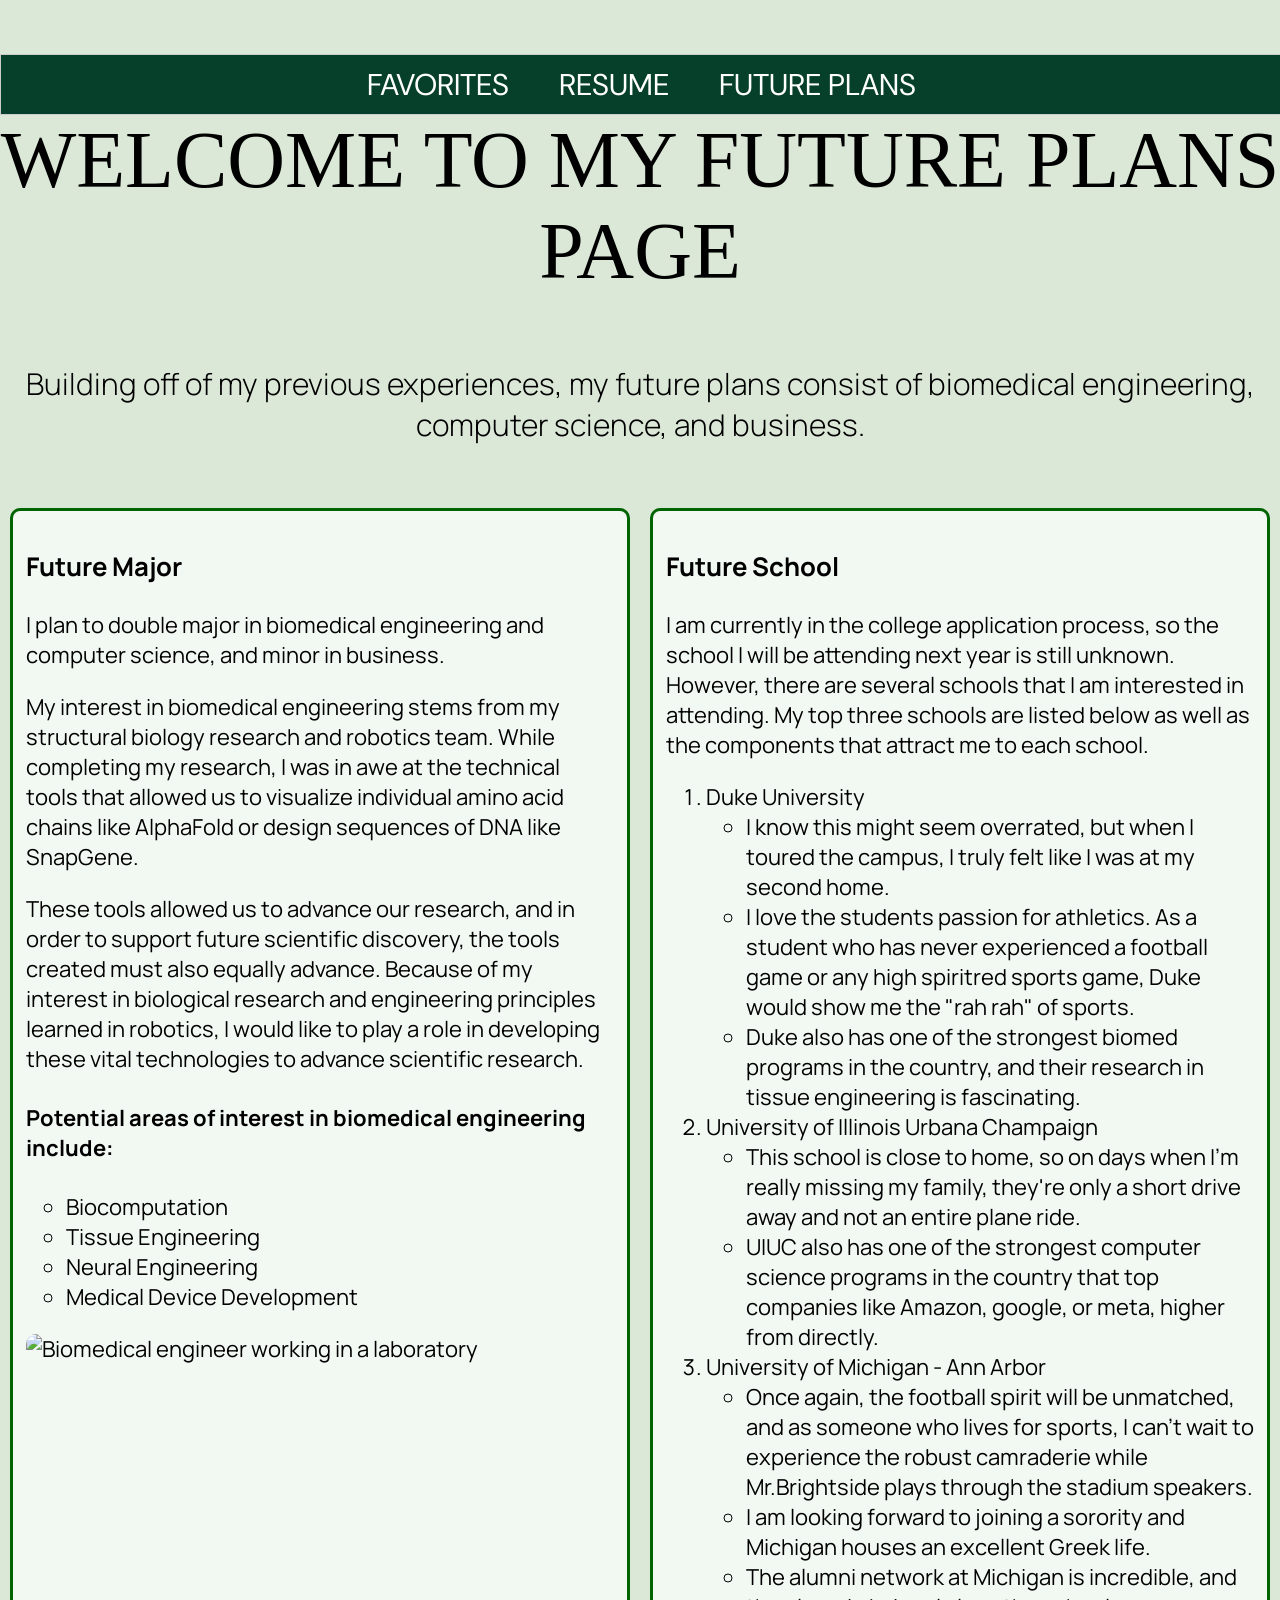
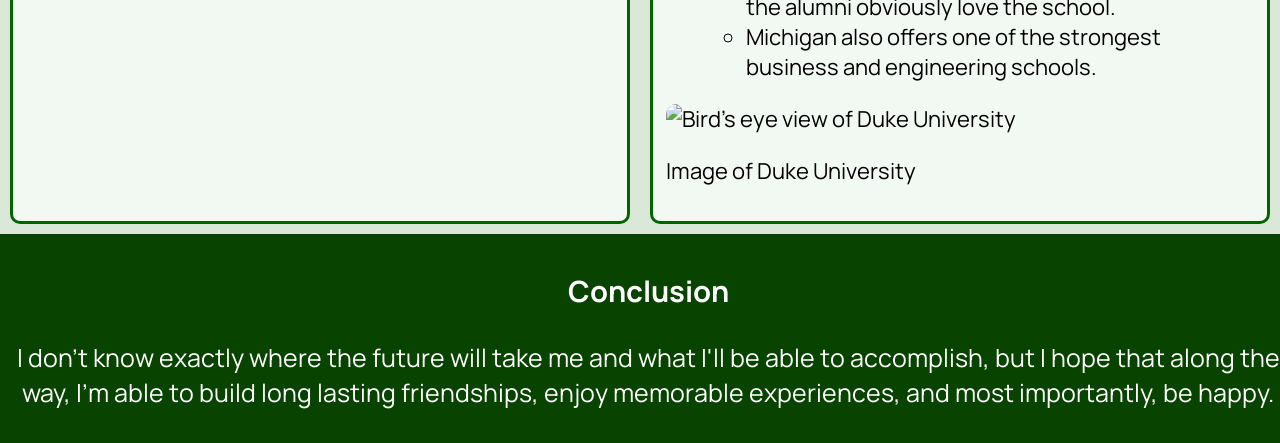
==== future.html @ c61ae165 "Create future.html" ====
<!DOCTYPE html>
<html lang="en">

  <head>
    <meta charset="UTF-8">
    <title>Future Plans</title>
    <link rel="stylesheet" type="text/css" href="css/futureStyle.css">
    <link rel="preconnect" href="https://fonts.googleapis.com">
    <link rel="preconnect" href="https://fonts.gstatic.com" crossorigin>
    <link href="https://fonts.googleapis.com/css2?family=Cormorant+Garamond:ital,wght@0,300..700;1,300..700&family=DM+Sans:ital,opsz,wght@0,9..40,100..1000;1,9..40,100..1000&family=Manrope:wght@200..800&family=Roboto+Condensed:ital,wght@0,100..900;1,100..900&display=swap" rel="stylesheet">
  </head>

  <body>
    <header>
      <nav id="main-nav">
        <ul>
          <li><a href="index.html">FAVORITES</a></li>
          <li><a href="resume.html">RESUME</a></li>
          <li><a href="future.html">FUTURE PLANS</a></li>
        </ul>
      </nav>
      <h1 id="title">WELCOME TO MY FUTURE PLANS PAGE</h1>
      <h4 id="blurb">Building off of my previous experiences, my future plans consist of biomedical engineering, computer science, and business.</h4>
    </header>

    <div class="flex-container">
      <div id="first-box">
        <h3>Future Major</h3>
        <p>I plan to double major in biomedical engineering and computer science, and minor in business.</p>
        <p>My interest in biomedical engineering stems from my structural biology research and robotics team. While completing my research, I was in awe at the technical tools that allowed us to visualize individual amino acid chains like AlphaFold or design sequences of DNA like SnapGene.</p>
        <p>These tools allowed us to advance our research, and in order to support future scientific discovery, the tools created must also equally advance. Because of my interest in biological research and engineering principles learned in robotics, I would like to play a role in developing these vital technologies to advance scientific research.</p>
        <h4>Potential areas of interest in biomedical engineering include:</h4>
        <ul>
          <li>Biocomputation</li>
          <li>Tissue Engineering</li>
          <li>Neural Engineering</li>
          <li>Medical Device Development</li>
        </ul>
        <img class="image-bio" src="AdobeStock_464625345-300x200.jpg" alt="Biomedical engineer working in a laboratory">
      </div>

      <div id="second">
        <h3>Future School</h3>
        <p>I am currently in the college application process, so the school I will be attending next year is still unknown. However, there are several schools that I am interested in attending. My top three schools are listed below as well as the components that attract me to each school.</p>
        <ol>
          <li>Duke University
            <ul>
              <li>I know this might seem overrated, but when I toured the campus, I truly felt like I was at my second home.</li>
              <li>I love the students passion for athletics. As a student who has never experienced a football game or any high spiritred sports game, Duke would show me the "rah rah" of sports.</li>
              <li>Duke also has one of the strongest biomed programs in the country, and their research in tissue engineering is fascinating.</li>
            </ul>
          </li>
          <li>University of Illinois Urbana Champaign
            <ul>
              <li>This school is close to home, so on days when I'm really missing my family, they're only a short drive away and not an entire plane ride.</li>
              <li>UIUC also has one of the strongest computer science programs in the country that top companies like Amazon, google, or meta, higher from directly.</li>
            </ul>
          </li>
          <li>University of Michigan - Ann Arbor
            <ul>
              <li>Once again, the football spirit will be unmatched, and as someone who lives for sports, I can't wait to experience the robust camraderie while Mr.Brightside plays through the stadium speakers.</li>
              <li>I am looking forward to joining a sorority and Michigan houses an excellent Greek life.</li>
              <li>The alumni network at Michigan is incredible, and the alumni obviously love the school.</li>
              <li>Michigan also offers one of the strongest business and engineering schools.</li>
            </ul>
          </li>
        </ol>
        <img class="image-duke" src="25-Duke-University-scaled.jpeg" alt="Bird's eye view of Duke University">
        <p>Image of Duke University</p>
      </div>
    </div>

    <footer>
      <h3>Conclusion</h3>
      <p>I don't know exactly where the future will take me and what I'll be able to accomplish, but I hope that along the way, I'm able to build long lasting friendships, enjoy memorable experiences, and most importantly, be happy.</p>
    </footer>
  </body>
</html>
---- css/futureStyle.css ----
#main-nav {
    border: 1px solid #ccc;
    width: 100%;
    background-color: #06402B;
    float: left;
}

#main-nav ul {
    float: left;
    list-style-type: none;
    margin: 0;
    padding: 0;
    position: relative;
    left: 50%;
}

#main-nav ul li {
    float: left;
    position: relative;
    right: 50%;
}

ul {
    list-style-type: circle;
}

#main-nav ul li a {
    padding: 10px 25px;
    display: block;
    text-decoration: none;
    color: white;
    font-family: 'DM Sans';
    font-size: 30px;
}

#main-nav ul li a:hover {
    background-color: #486856;
}

#title {
    font-size: 80px;
    text-align: center;
    padding-top: 4%;
    font-family: 'Georgia';
    font-weight: 400;
}

#blurb {
    font-size: 30px;
    text-align: center;
    font-family: 'Manrope';
    font-weight: 300;
    padding: 1%;
}

footer {
    position: relative;
    bottom: 0;
    left: 0;
    width: 100%;
    background-color: #084400;
    padding: 8px;
    text-align: center;
    z-index: 1000;
    color: white;
    font-family: 'Manrope';
    font-size: 25px;
}

div.flex-container {
    display: flex;
    flex-direction: row;
}

div.flex-container > div {
    margin: 10px;
}

@media screen and (max-width:600px) {
    div.flex-container {
        flex-direction: column;
    }
}

#first-box {
    background-color: #f2f8f2;
    width: 50%;
    padding: 1%;
    border-radius: 10px;
    border-style: solid;
    border-color: darkgreen;
    font-family: 'Manrope';
    list-style-type: circle;
    font-size: 22px;
}



#second{
    background-color: #f2f8f2;
    width: 50%;
    padding: 1%;
    border-radius: 10px;
    border-style: solid;
    border-color: darkgreen;
    font-family: 'Manrope';
    font-size: 22px;
}

body {
    margin: 0;
    padding: 0;
    background-color: #dbe8d7;
}

.image-bio {
    width: 100%;
    border-radius: 10px;
}

.image-duke {
    width: 100%;
    border-radius: 10px;
}
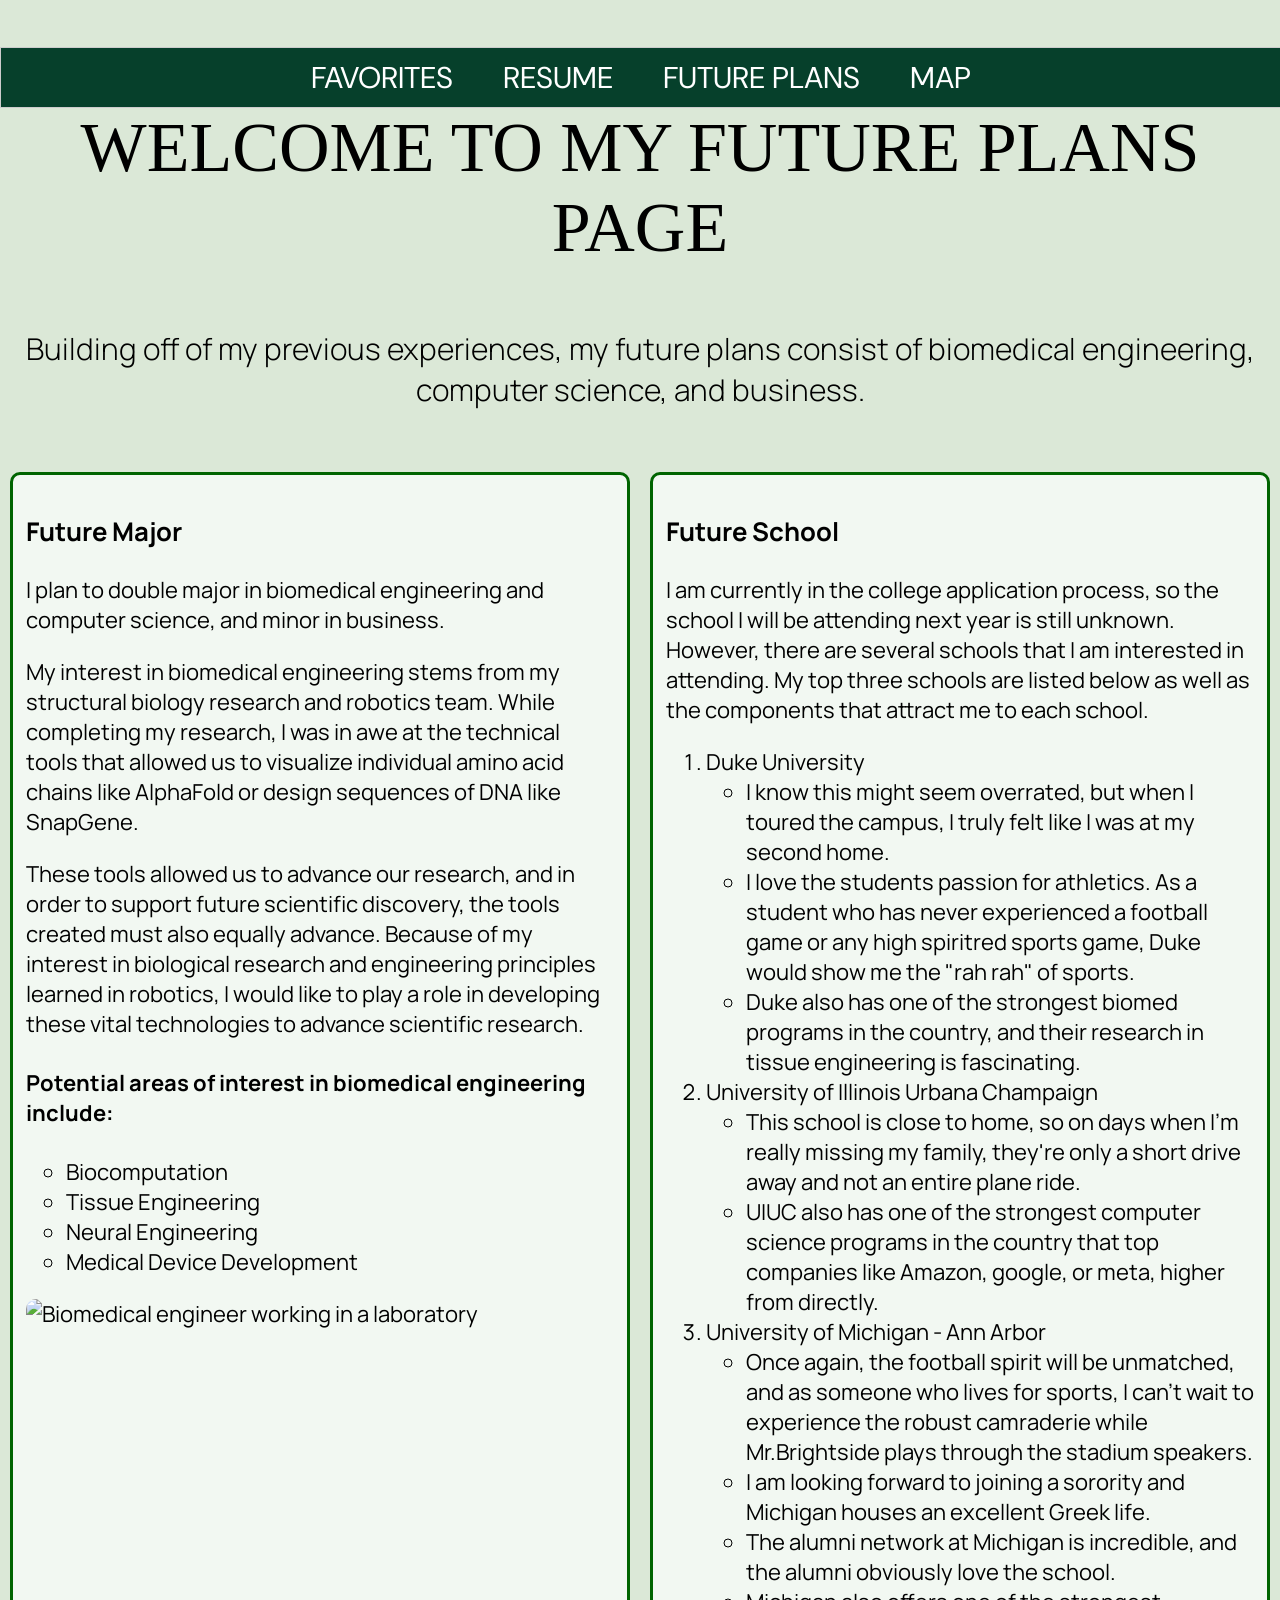
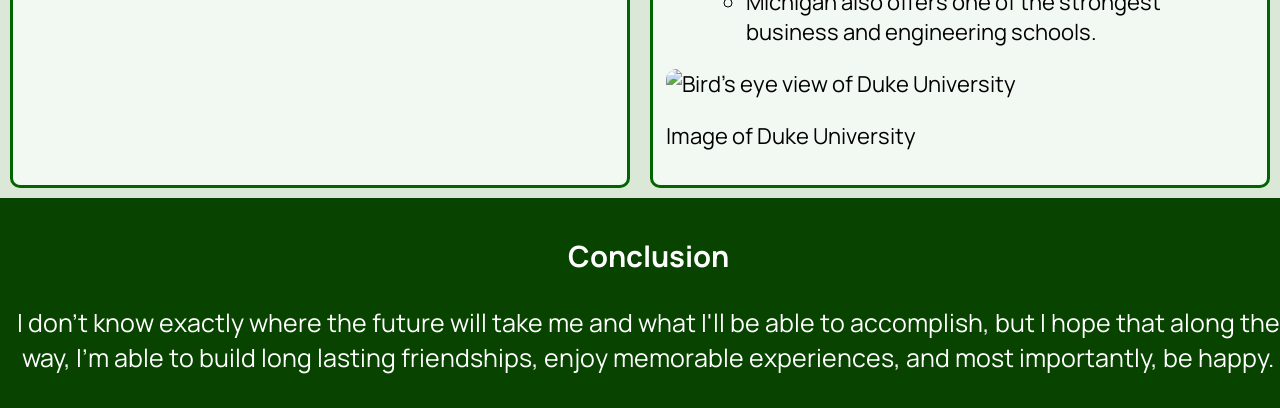
==== commit 3bbcc214: "updates" ====
--- a/future.html
+++ b/future.html
@@ -17,6 +17,7 @@
           <li><a href="index.html">FAVORITES</a></li>
           <li><a href="resume.html">RESUME</a></li>
           <li><a href="future.html">FUTURE PLANS</a></li>
+          <li><a href="map.html">MAP</a></li>
         </ul>
       </nav>
       <h1 id="title">WELCOME TO MY FUTURE PLANS PAGE</h1>
--- a/css/futureStyle.css
+++ b/css/futureStyle.css
@@ -1,127 +1,127 @@
 
 #main-nav {
-    border: 1px solid #ccc;
-    width: 100%;
-    background-color: #06402B;
-    float: left;
+  border: 1px solid #ccc;
+  width: 100%;
+  background-color: #06402B;
+  float: left;
 }
 
 #main-nav ul {
-    float: left;
-    list-style-type: none;
-    margin: 0;
-    padding: 0;
-    position: relative;
-    left: 50%;
+  float: left;
+  list-style-type: none;
+  margin: 0;
+  padding: 0;
+  position: relative;
+  left: 50%;
 }
 
 #main-nav ul li {
-    float: left;
-    position: relative;
-    right: 50%;
+  float: left;
+  position: relative;
+  right: 50%;
 }
 
 ul {
-    list-style-type: circle;
+  list-style-type: circle;
 }
 
 #main-nav ul li a {
-    padding: 10px 25px;
-    display: block;
-    text-decoration: none;
-    color: white;
-    font-family: 'DM Sans';
-    font-size: 30px;
+  padding: 10px 25px;
+  display: block;
+  text-decoration: none;
+  color: white;
+  font-family: 'DM Sans';
+  font-size: 30px;
 }
 
 #main-nav ul li a:hover {
-    background-color: #486856;
+  background-color: #486856;
 }
 
 #title {
-    font-size: 80px;
-    text-align: center;
-    padding-top: 4%;
-    font-family: 'Georgia';
-    font-weight: 400;
+  font-size: 70px;
+  text-align: center;
+  padding-top: 4%;
+  font-family: 'Georgia';
+  font-weight: 400;
 }
 
 #blurb {
-    font-size: 30px;
-    text-align: center;
-    font-family: 'Manrope';
-    font-weight: 300;
-    padding: 1%;
+  font-size: 30px;
+  text-align: center;
+  font-family: 'Manrope';
+  font-weight: 300;
+  padding: 1%;
 }
 
 footer {
-    position: relative;
-    bottom: 0;
-    left: 0;
-    width: 100%;
-    background-color: #084400;
-    padding: 8px;
-    text-align: center;
-    z-index: 1000;
-    color: white;
-    font-family: 'Manrope';
-    font-size: 25px;
+  position: relative;
+  bottom: 0;
+  left: 0;
+  width: 100%;
+  background-color: #084400;
+  padding: 8px;
+  text-align: center;
+  z-index: 1000;
+  color: white;
+  font-family: 'Manrope';
+  font-size: 25px;
 }
 
 div.flex-container {
-    display: flex;
-    flex-direction: row;
+  display: flex;
+  flex-direction: row;
 }
 
 div.flex-container > div {
-    margin: 10px;
+  margin: 10px;
 }
 
 @media screen and (max-width:600px) {
-    div.flex-container {
-        flex-direction: column;
-    }
+  div.flex-container {
+      flex-direction: column;
+  }
 }
 
 #first-box {
-    background-color: #f2f8f2;
-    width: 50%;
-    padding: 1%;
-    border-radius: 10px;
-    border-style: solid;
-    border-color: darkgreen;
-    font-family: 'Manrope';
-    list-style-type: circle;
-    font-size: 22px;
+  background-color: #f2f8f2;
+  width: 50%;
+  padding: 1%;
+  border-radius: 10px;
+  border-style: solid;
+  border-color: darkgreen;
+  font-family: 'Manrope';
+  list-style-type: circle;
+  font-size: 22px;
 }
 
 
 
 #second{
-    background-color: #f2f8f2;
-    width: 50%;
-    padding: 1%;
-    border-radius: 10px;
-    border-style: solid;
-    border-color: darkgreen;
-    font-family: 'Manrope';
-    font-size: 22px;
+  background-color: #f2f8f2;
+  width: 50%;
+  padding: 1%;
+  border-radius: 10px;
+  border-style: solid;
+  border-color: darkgreen;
+  font-family: 'Manrope';
+  font-size: 22px;
 }
 
 body {
-    margin: 0;
-    padding: 0;
-    background-color: #dbe8d7;
+  margin: 0;
+  padding: 0;
+  background-color: #dbe8d7;
 }
 
 .image-bio {
-    width: 100%;
-    border-radius: 10px;
+  width: 100%;
+  border-radius: 10px;
 }
 
 .image-duke {
-    width: 100%;
-    border-radius: 10px;
+  width: 100%;
+  border-radius: 10px;
 }
 
 
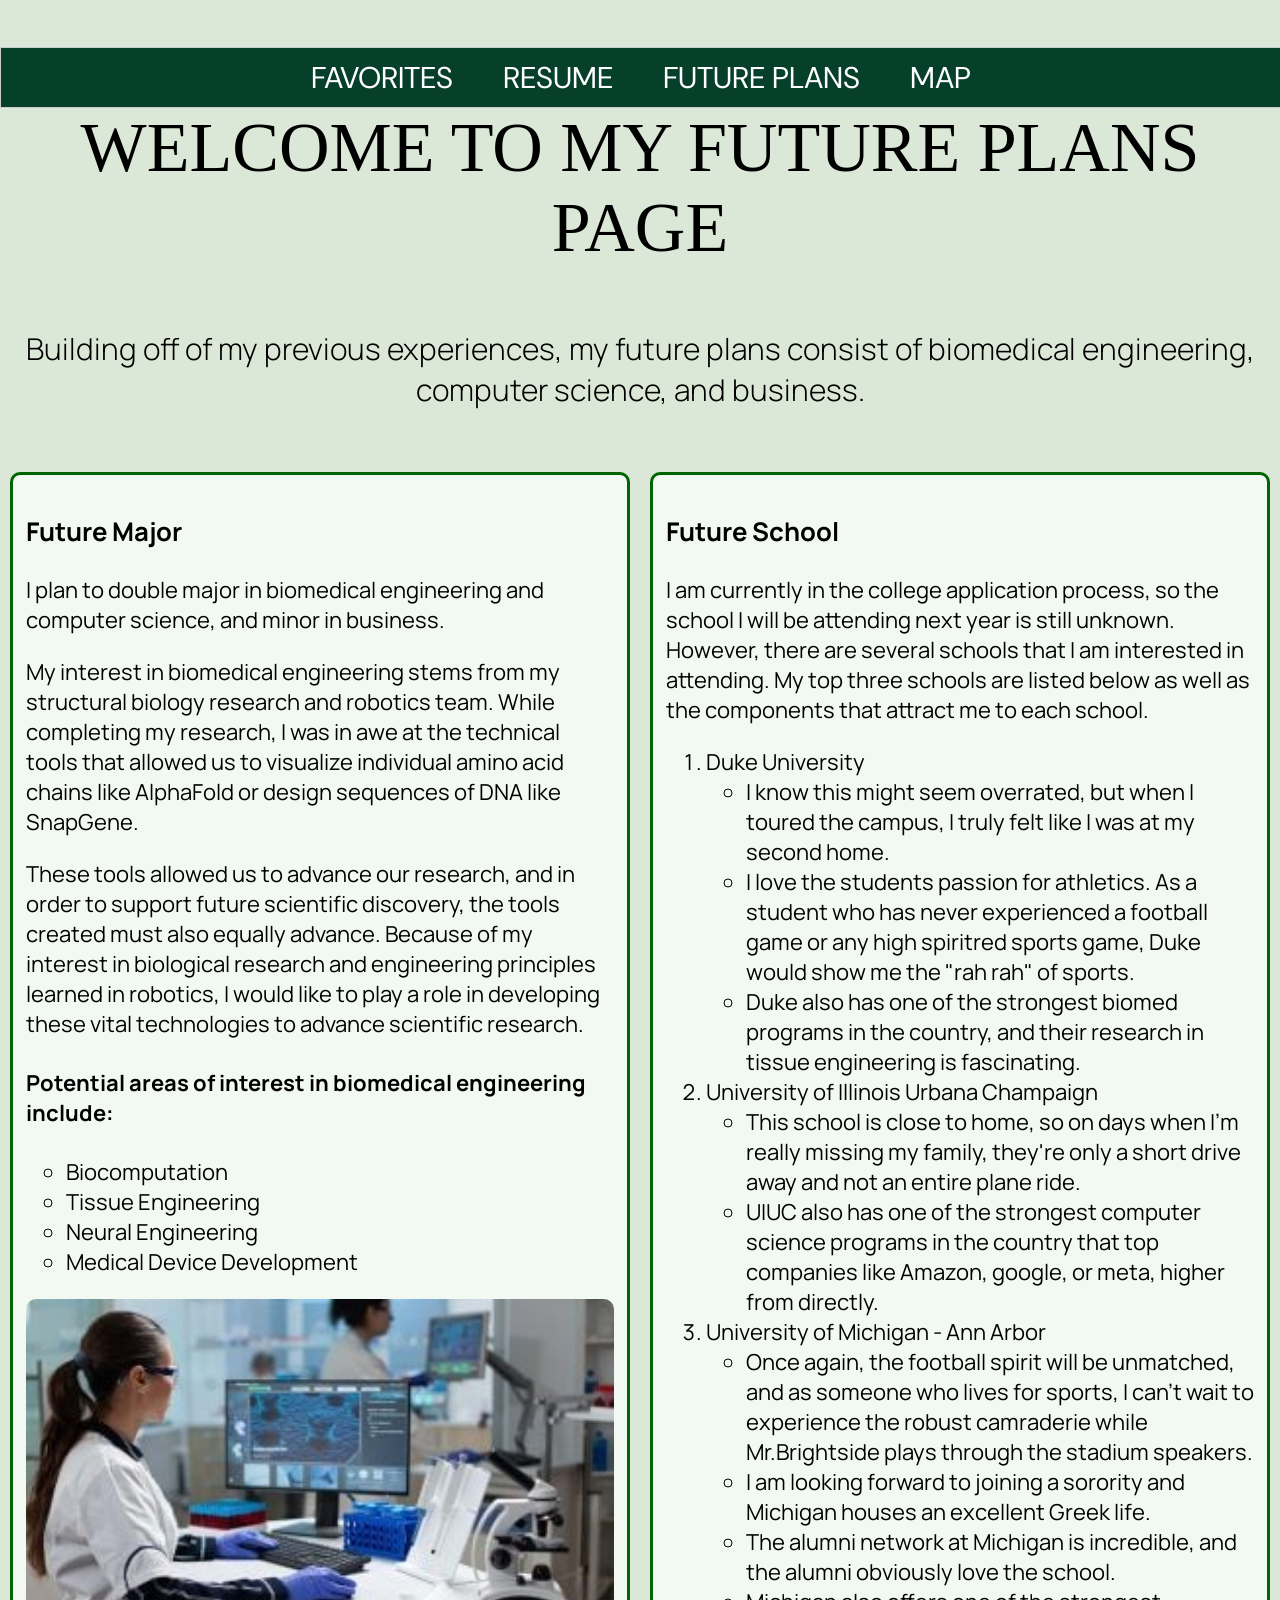
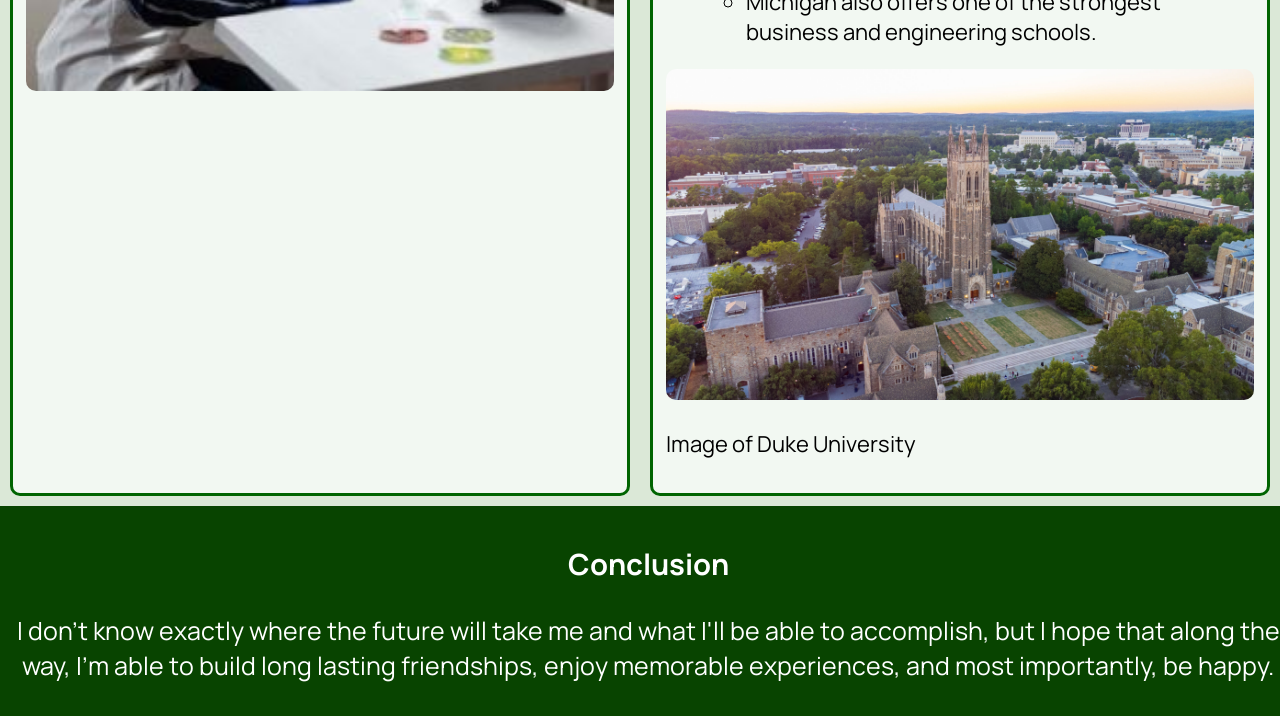
==== commit 5c8f6ec0: "Update future.html" ====
--- a/future.html
+++ b/future.html
@@ -8,6 +8,7 @@
     <link rel="preconnect" href="https://fonts.googleapis.com">
     <link rel="preconnect" href="https://fonts.gstatic.com" crossorigin>
     <link href="https://fonts.googleapis.com/css2?family=Cormorant+Garamond:ital,wght@0,300..700;1,300..700&family=DM+Sans:ital,opsz,wght@0,9..40,100..1000;1,9..40,100..1000&family=Manrope:wght@200..800&family=Roboto+Condensed:ital,wght@0,100..900;1,100..900&display=swap" rel="stylesheet">
+    <script src="map.js" defer></script>
   </head>
 
   <body>
@@ -37,7 +38,7 @@
           <li>Neural Engineering</li>
           <li>Medical Device Development</li>
         </ul>
-        <img class="image-bio" src="AdobeStock_464625345-300x200.jpg" alt="Biomedical engineer working in a laboratory">
+        <img class="image-bio" src="images/AdobeStock_464625345-300x200.jpg" alt="Biomedical engineer working in a laboratory">
       </div>
 
       <div id="second">
@@ -66,7 +67,7 @@
             </ul>
           </li>
         </ol>
-        <img class="image-duke" src="25-Duke-University-scaled.jpeg" alt="Bird's eye view of Duke University">
+        <img class="image-duke" src="images/25-Duke-University-scaled.jpeg" alt="Bird's eye view of Duke University">
         <p>Image of Duke University</p>
       </div>
     </div>
